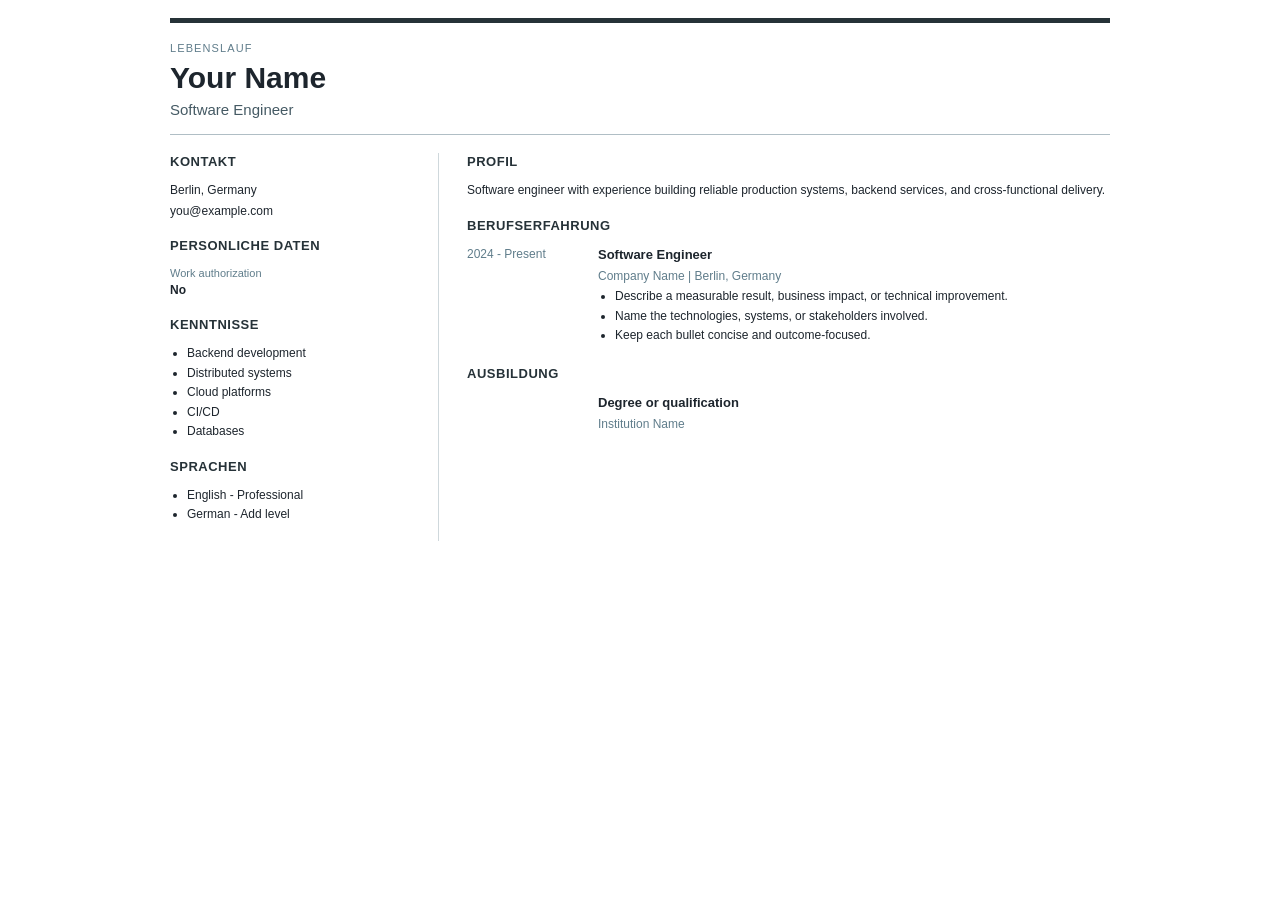
==== template-test/renders/document.html @ 11f7b06f "organize Rust source into domain folders" ====
<!DOCTYPE html>
<html lang="en">
  <head>
    <meta charset="UTF-8">
    <meta name="viewport" content="width=device-width, initial-scale=1.0">
    <title>Lebenslauf</title>
    <style>body {
  background: #ffffff;
  color: #1d252d;
  font-family: "Arial", "Segoe UI", sans-serif;
  font-size: 12px;
  line-height: 1.38;
  margin: 18px auto;
  max-width: 940px;
  padding: 0 20px 28px;
}

.lebenslauf {
  border-top: 5px solid #263238;
}

.kopf {
  border-bottom: 1px solid #b0bec5;
  overflow: hidden;
  padding: 18px 0 14px;
}

.doc {
  color: #607d8b;
  font-size: 11px;
  letter-spacing: 0.1em;
  margin: 0 0 6px;
  text-transform: uppercase;
}

h1 {
  font-size: 30px;
  line-height: 1.05;
  margin: 0;
}

.role {
  color: #455a64;
  font-size: 15px;
  margin: 6px 0 0;
}

.photo {
  border: 1px solid #b0bec5;
  float: right;
  height: 132px;
  margin-left: 18px;
  object-fit: cover;
  width: 102px;
}

.layout {
  display: table;
  padding-top: 18px;
  table-layout: fixed;
  width: 100%;
}

aside {
  border-right: 1px solid #cfd8dc;
  display: table-cell;
  padding-right: 18px;
  vertical-align: top;
  width: 250px;
}

article {
  display: table-cell;
  padding-left: 28px;
  vertical-align: top;
}

section {
  margin: 0 0 18px;
}

h2 {
  color: #263238;
  font-size: 13px;
  letter-spacing: 0.04em;
  margin: 0 0 8px;
  padding-bottom: 3px;
  text-transform: uppercase;
}

h3 {
  font-size: 13px;
  margin: 0;
}

p {
  margin: 4px 0;
}

.detail {
  margin-bottom: 6px;
}

.detail span {
  color: #607d8b;
  display: block;
  font-size: 11px;
}

.detail strong {
  font-weight: 600;
}

.row {
  display: table;
  margin-bottom: 12px;
  table-layout: fixed;
  width: 100%;
}

.row > div {
  display: table-cell;
  vertical-align: top;
}

.row > div:first-child {
  padding-right: 16px;
  width: 115px;
}

.date,
.sub {
  color: #607d8b;
}

ul {
  margin: 4px 0 0;
  padding-left: 17px;
}

li {
  margin-bottom: 3px;
}

@media screen and (max-width: 720px) {
  body {
    margin: 0;
    max-width: none;
    padding: 16px;
    font-size: 14px;
  }

  .kopf,
  .layout,
  .row {
    display: block;
  }

  aside {
    border-right: 0;
    padding-right: 0;
  }

  .photo {
    margin-top: 12px;
  }
}
</style>
  </head>
  <body>
    <main class="lebenslauf">
      <header class="kopf">
        <div>
          <p class="doc">Lebenslauf</p>
          <h1>Your Name</h1>
          <p class="role">Software Engineer</p>
        </div>
      </header>

      <div class="layout">
        <aside>
          <section>
            <h2>Kontakt</h2>
            <p>Berlin, Germany</p>
            <p>you@example.com</p>
            
            
            
          </section>

          <section>
            <h2>Personliche Daten</h2>
            <div class="detail">
              <span>Work authorization</span>
              <strong>No</strong>
            </div>
          </section>

          <section>
            <h2>Kenntnisse</h2>
            <ul><li>Backend development</li><li>Distributed systems</li><li>Cloud platforms</li><li>CI/CD</li><li>Databases</li></ul>
          </section>

          <section>
            <h2>Sprachen</h2>
            <ul><li>English - Professional</li><li>German - Add level</li></ul>
          </section>
        </aside>

        <article>
          <section>
            <h2>Profil</h2>
            <p>Software engineer with experience building reliable production systems, backend services, and cross-functional delivery.</p>
          </section>

          <section>
            <h2>Berufserfahrung</h2>
            <div class="row">
              <div class="date">2024 - Present</div>
              <div>
                <h3>Software Engineer</h3>
                <p class="sub">Company Name | Berlin, Germany</p>
                <ul><li>Describe a measurable result, business impact, or technical improvement.</li><li>Name the technologies, systems, or stakeholders involved.</li><li>Keep each bullet concise and outcome-focused.</li></ul>
              </div>
            </div>
          </section>

          <section>
            <h2>Ausbildung</h2>
            <div class="row">
              <div class="date"></div>
              <div>
                <h3>Degree or qualification</h3>
                <p class="sub">Institution Name</p>
              </div>
            </div>
          </section>

        </article>
      </div>
    </main>
  </body>
</html>
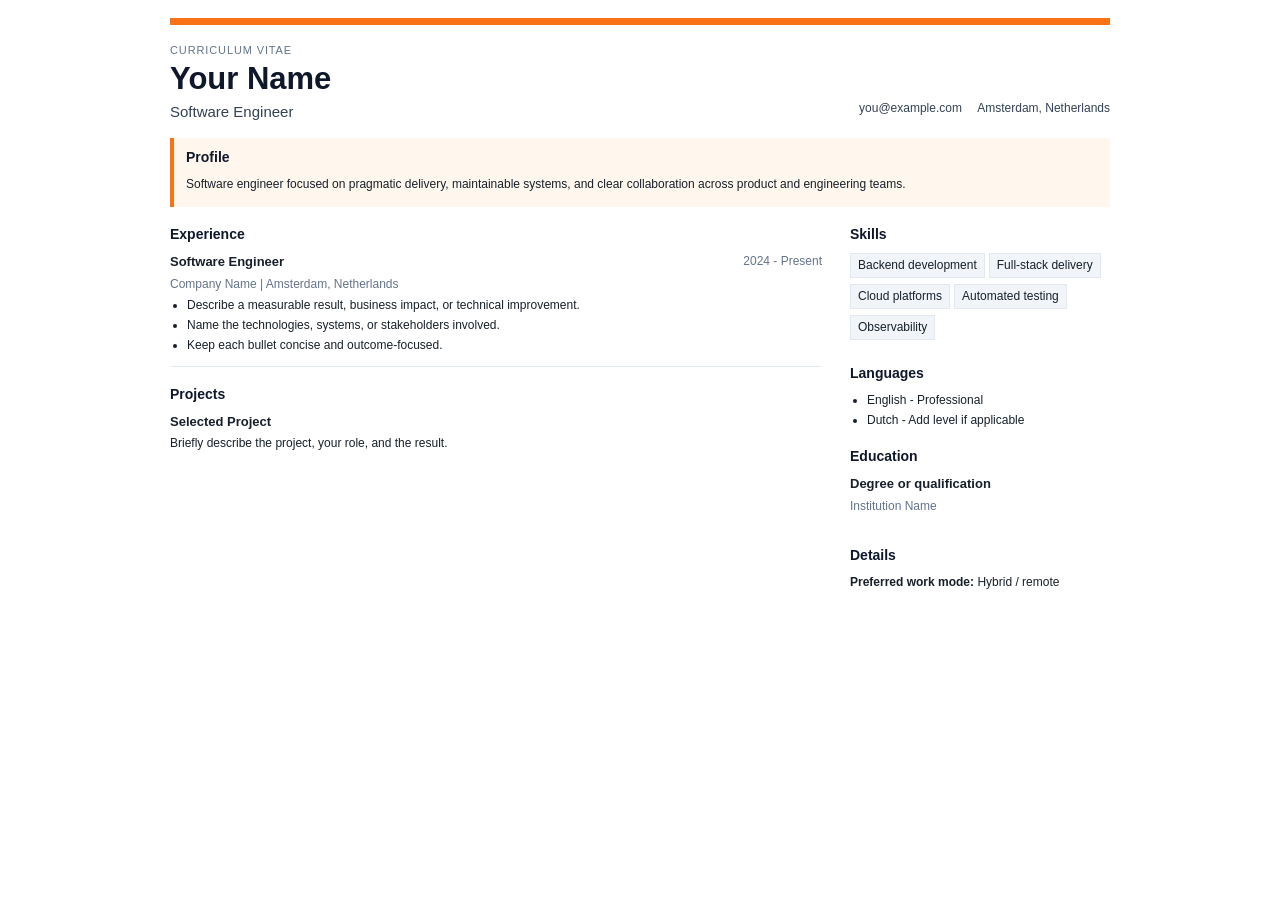
==== commit 8b5d4396: "refactor PDF rendering into backend and service layers" ====
--- a/template-test/renders/document.html
+++ b/template-test/renders/document.html
@@ -3,76 +3,96 @@
   <head>
     <meta charset="UTF-8">
     <meta name="viewport" content="width=device-width, initial-scale=1.0">
-    <title>Lebenslauf</title>
+    <title>Curriculum Vitae</title>
     <style>body {
   background: #ffffff;
-  color: #1d252d;
-  font-family: "Arial", "Segoe UI", sans-serif;
+  color: #17202a;
+  font-family: "Segoe UI", Arial, sans-serif;
   font-size: 12px;
-  line-height: 1.38;
+  line-height: 1.42;
   margin: 18px auto;
   max-width: 940px;
   padding: 0 20px 28px;
 }
 
-.lebenslauf {
-  border-top: 5px solid #263238;
-}
-
-.kopf {
-  border-bottom: 1px solid #b0bec5;
-  overflow: hidden;
-  padding: 18px 0 14px;
+.nl-cv {
+  border-top: 7px solid #f97316;
+}
+
+.hero {
+  align-items: flex-end;
+  display: table;
+  padding: 18px 0 16px;
+  width: 100%;
+}
+
+.hero > div {
+  display: table-cell;
+  vertical-align: bottom;
+}
+
+.hero > div:first-child {
+  width: 55%;
 }
 
 .doc {
-  color: #607d8b;
+  color: #64748b;
   font-size: 11px;
-  letter-spacing: 0.1em;
-  margin: 0 0 6px;
+  letter-spacing: 0.08em;
+  margin: 0 0 4px;
   text-transform: uppercase;
 }
 
 h1 {
-  font-size: 30px;
+  color: #0f172a;
+  font-size: 31px;
   line-height: 1.05;
   margin: 0;
 }
 
-.role {
-  color: #455a64;
+.headline {
+  color: #334155;
   font-size: 15px;
   margin: 6px 0 0;
 }
 
-.photo {
-  border: 1px solid #b0bec5;
-  float: right;
-  height: 132px;
-  margin-left: 18px;
-  object-fit: cover;
-  width: 102px;
-}
-
-.layout {
+.contact {
+  color: #334155;
+  display: block;
+  text-align: right;
+}
+
+.contact span {
+  display: inline-block;
+  margin: 0 0 5px 12px;
+}
+
+.profile {
+  background: #fff7ed;
+  border-left: 4px solid #f97316;
+  padding: 10px 12px;
+}
+
+.body-grid {
   display: table;
-  padding-top: 18px;
+  margin-top: 18px;
   table-layout: fixed;
   width: 100%;
 }
 
-aside {
-  border-right: 1px solid #cfd8dc;
+.body-grid > article,
+.body-grid > aside {
   display: table-cell;
-  padding-right: 18px;
   vertical-align: top;
-  width: 250px;
-}
-
-article {
-  display: table-cell;
-  padding-left: 28px;
-  vertical-align: top;
+}
+
+.body-grid > article {
+  padding-right: 28px;
+  width: auto;
+}
+
+.body-grid > aside {
+  width: 260px;
 }
 
 section {
@@ -80,12 +100,9 @@
 }
 
 h2 {
-  color: #263238;
-  font-size: 13px;
-  letter-spacing: 0.04em;
+  color: #0f172a;
+  font-size: 14px;
   margin: 0 0 8px;
-  padding-bottom: 3px;
-  text-transform: uppercase;
 }
 
 h3 {
@@ -97,40 +114,33 @@
   margin: 4px 0;
 }
 
-.detail {
-  margin-bottom: 6px;
-}
-
-.detail span {
-  color: #607d8b;
-  display: block;
-  font-size: 11px;
-}
-
-.detail strong {
-  font-weight: 600;
-}
-
-.row {
-  display: table;
-  margin-bottom: 12px;
-  table-layout: fixed;
-  width: 100%;
-}
-
-.row > div {
-  display: table-cell;
-  vertical-align: top;
-}
-
-.row > div:first-child {
-  padding-right: 16px;
-  width: 115px;
-}
-
-.date,
+.entry {
+  border-bottom: 1px solid #e2e8f0;
+  margin-bottom: 11px;
+  padding-bottom: 9px;
+}
+
+.entry.compact {
+  border-bottom: 0;
+}
+
+.entry-head {
+  align-items: baseline;
+  overflow: hidden;
+}
+
+.entry-head h3 {
+  display: inline;
+}
+
+.entry-head span {
+  float: right;
+  margin-left: 12px;
+}
+
+.entry-head span,
 .sub {
-  color: #607d8b;
+  color: #64748b;
 }
 
 ul {
@@ -140,6 +150,19 @@
 
 li {
   margin-bottom: 3px;
+}
+
+.tags {
+  list-style: none;
+  padding-left: 0;
+}
+
+.tags li {
+  background: #f1f5f9;
+  border: 1px solid #e2e8f0;
+  display: inline-block;
+  margin: 0 4px 6px 0;
+  padding: 3px 7px;
 }
 
 @media screen and (max-width: 720px) {
@@ -150,93 +173,96 @@
     font-size: 14px;
   }
 
-  .kopf,
-  .layout,
-  .row {
+  .hero,
+  .body-grid {
     display: block;
   }
 
-  aside {
-    border-right: 0;
-    padding-right: 0;
-  }
-
-  .photo {
-    margin-top: 12px;
+  .contact {
+    justify-content: flex-start;
+    margin-top: 10px;
+    text-align: left;
+  }
+
+  .entry-head {
+    display: block;
   }
 }
 </style>
   </head>
   <body>
-    <main class="lebenslauf">
-      <header class="kopf">
+    <main class="nl-cv">
+      <header class="hero">
         <div>
-          <p class="doc">Lebenslauf</p>
+          <p class="doc">Curriculum Vitae</p>
           <h1>Your Name</h1>
-          <p class="role">Software Engineer</p>
+          <p class="headline">Software Engineer</p>
+        </div>
+        <div class="contact">
+          <span>you@example.com</span>
+          
+          <span>Amsterdam, Netherlands</span>
+          
+          
         </div>
       </header>
 
-      <div class="layout">
+      <section class="profile">
+        <h2>Profile</h2>
+        <p>Software engineer focused on pragmatic delivery, maintainable systems, and clear collaboration across product and engineering teams.</p>
+      </section>
+
+      <div class="body-grid">
+        <article>
+          <section>
+            <h2>Experience</h2>
+            <div class="entry">
+              <div class="entry-head">
+                <h3>Software Engineer</h3>
+                <span>2024 - Present</span>
+              </div>
+              <p class="sub">Company Name | Amsterdam, Netherlands</p>
+              <ul><li>Describe a measurable result, business impact, or technical improvement.</li><li>Name the technologies, systems, or stakeholders involved.</li><li>Keep each bullet concise and outcome-focused.</li></ul>
+            </div>
+          </section>
+
+          <section>
+            <h2>Projects</h2>
+            <div class="entry compact">
+              <h3>Selected Project</h3>
+              
+              <p>Briefly describe the project, your role, and the result.</p>
+            </div>
+          </section>
+        </article>
+
         <aside>
           <section>
-            <h2>Kontakt</h2>
-            <p>Berlin, Germany</p>
-            <p>you@example.com</p>
+            <h2>Skills</h2>
+            <ul class="tags"><li>Backend development</li><li>Full-stack delivery</li><li>Cloud platforms</li><li>Automated testing</li><li>Observability</li></ul>
+          </section>
+
+          <section>
+            <h2>Languages</h2>
+            <ul><li>English - Professional</li><li>Dutch - Add level if applicable</li></ul>
+          </section>
+
+          <section>
+            <h2>Education</h2>
+            <div class="entry compact">
+              <h3>Degree or qualification</h3>
+              <p class="sub">Institution Name</p>
+              <p></p>
+            </div>
+          </section>
+
+          <section>
+            <h2>Details</h2>
             
             
-            
-          </section>
-
-          <section>
-            <h2>Personliche Daten</h2>
-            <div class="detail">
-              <span>Work authorization</span>
-              <strong>No</strong>
-            </div>
-          </section>
-
-          <section>
-            <h2>Kenntnisse</h2>
-            <ul><li>Backend development</li><li>Distributed systems</li><li>Cloud platforms</li><li>CI/CD</li><li>Databases</li></ul>
-          </section>
-
-          <section>
-            <h2>Sprachen</h2>
-            <ul><li>English - Professional</li><li>German - Add level</li></ul>
+            <p><strong>Preferred work mode:</strong> Hybrid / remote</p>
           </section>
         </aside>
-
-        <article>
-          <section>
-            <h2>Profil</h2>
-            <p>Software engineer with experience building reliable production systems, backend services, and cross-functional delivery.</p>
-          </section>
-
-          <section>
-            <h2>Berufserfahrung</h2>
-            <div class="row">
-              <div class="date">2024 - Present</div>
-              <div>
-                <h3>Software Engineer</h3>
-                <p class="sub">Company Name | Berlin, Germany</p>
-                <ul><li>Describe a measurable result, business impact, or technical improvement.</li><li>Name the technologies, systems, or stakeholders involved.</li><li>Keep each bullet concise and outcome-focused.</li></ul>
-              </div>
-            </div>
-          </section>
-
-          <section>
-            <h2>Ausbildung</h2>
-            <div class="row">
-              <div class="date"></div>
-              <div>
-                <h3>Degree or qualification</h3>
-                <p class="sub">Institution Name</p>
-              </div>
-            </div>
-          </section>
-
-        </article>
       </div>
     </main>
   </body>
